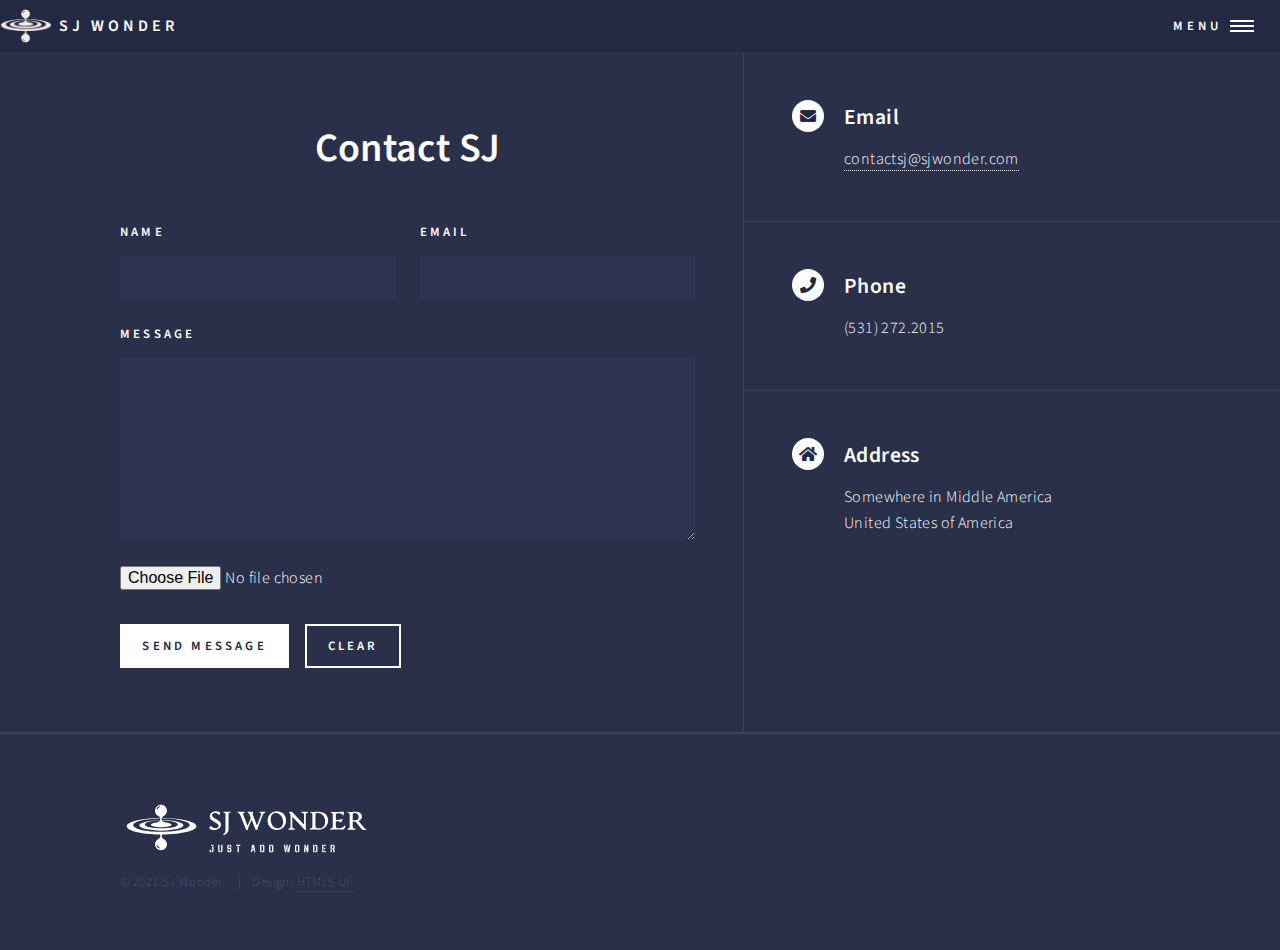
==== index.html @ 2e5fe661 "changing name of contact page to index.html" ====
<!DOCTYPE html>
<!--
	Forty by HTML5 UP
	html5up.net | @ajlkn
	Free for personal and commercial use under the CCA 3.0 license (html5up.net/license)
-->
<html>
  <head>
    <title>SJ Wonder Contact</title>
    <meta charset="utf-8" />
    <meta
      name="viewport"
      content="width=device-width, initial-scale=1, user-scalable=no"
    />
    <link rel="stylesheet" href="assets/css/main.css" />
    <noscript
      ><link rel="stylesheet" href="assets/css/noscript.css"
    /></noscript>
    <link rel="icon" type="img/png" href="/images/favicon/favicon-32x32.png" />
  </head>
  <body class="is-preload">
    <!-- Wrapper -->
    <div id="wrapper">
      <!-- Header -->
      <!-- Note: The "styleN" class below should match that of the banner element. -->
      <header id="header" class="alt style2">
        <img src="/images/logoMarkWhite.png" /> <span>&nbsp;SJ WONDER</span>
        <nav>
          <a href="#menu">Menu</a>
        </nav>
      </header>

      <!-- Menu -->
      <nav id="menu">
        <ul class="links">
          <li>
            <a href="https://jsspeedway.netlify.app" target="_blank"
              >.JS SPEEDWAY: A Coding Project by SJ Wonder</a
            >
          </li>
          <li><a href= "https://github.com/ShellyWonder/" target="_blank">SJ's GitHub</a></li>
        </ul>
      </nav>

     
 
      <div id="main">
   

         <!-- Contact -->
         <section id="contact">
          <div class="inner">
            
            <section>
              <h1 class="align-center">Contact SJ</h1>   
            <form method="post" data-netlify="true">
              <div class="fields">
                <div class="field half">
                  <label for="name">Name</label>
                  <input type="text" name="name" id="name" />
                </div>
                <div class="field half">
                  <label for="email">Email</label>
                  <input type="text" name="email" id="email" />
                </div>
                <div class="field">
                  <label for="message">Message</label>
                  <textarea name="message" id="message" rows="6"></textarea>
                  <div class="field">
                    <input type="file" id="myFile" placeholder="Upload File" rows="6"></input>
                </div>
                <div class="field">
                  <div data-netlify-recaptcha="true"></div>
                </div>
                </div>
              </div>
              <ul class="actions">
                <li>
                  <input type="submit" value="Send Message" class="primary" />
                </li>
                <li><input type="reset" value="Clear" /></li>
              </ul>
            </form>
          </section>
          <section class="split">
            <section>
              <div class="contact-method">
                <span class="icon solid alt fa-envelope"></span>
                <h3>Email</h3>
                <a href="mailto:contactsj@sjwonder.com">contactsj@sjwonder.com</a>
              </div>
            </section>
            <section>
              <div class="contact-method">
                <span class="icon solid alt fa-phone"></span>
                <h3>Phone</h3>
                <span>(531) 272.2015 </span>
              </div>
            </section>
            <section>
              <div class="contact-method">
                <span class="icon solid alt fa-home"></span>
                <h3>Address</h3>
                <span
                  >
                  Somewhere in Middle America<br />
                  United States of America</span
                >
              </div>
            </section>
          </section>
        </div>
      </section>

      <!-- Footer -->
      
      <footer id="footer">
        <div class="inner" >
        
          <img src="/images/White logo - no background.svg" alt="SJ Wonder logo" height="65
          ">
        
       
          <ul class="copyright">
            <li>&copy; 2021 SJ Wonder</li>
            <li>Design: <a href="https://html5up.net">HTML5 UP</a></li>
          </ul>
        </div>
      </footer>
    </div>

    <!-- Scripts -->
    <script src="assets/js/jquery.min.js"></script>
    <script src="assets/js/jquery.scrolly.min.js"></script>
    <script src="assets/js/jquery.scrollex.min.js"></script>
    <script src="assets/js/browser.min.js"></script>
    <script src="assets/js/breakpoints.min.js"></script>
    <script src="assets/js/util.js"></script>
    <script src="assets/js/main.js"></script>
  </body>
</html>
---- assets/css/main.css ----
@import url(fontawesome-all.min.css);
@import url("https://fonts.googleapis.com/css?family=Source+Sans+Pro:300,300italic,600,600italic");

/*
	Forty by HTML5 UP
	html5up.net | @ajlkn
	Free for personal and commercial use under the CCA 3.0 license (html5up.net/license)
*/

html,
body,
div,
span,
applet,
object,
iframe,
h1,
h2,
h3,
h4,
h5,
h6,
p,
blockquote,
pre,
a,
abbr,
acronym,
address,
big,
cite,
code,
del,
dfn,
em,
img,
ins,
kbd,
q,
s,
samp,
small,
strike,
strong,
sub,
sup,
tt,
var,
b,
u,
i,
center,
dl,
dt,
dd,
ol,
ul,
li,
fieldset,
form,
label,
legend,
table,
caption,
tbody,
tfoot,
thead,
tr,
th,
td,
article,
aside,
canvas,
details,
embed,
figure,
figcaption,
footer,
header,
hgroup,
menu,
nav,
output,
ruby,
section,
summary,
time,
mark,
audio,
video {
  margin: 0;
  padding: 0;
  border: 0;
  font-size: 100%;
  font: inherit;
  vertical-align: baseline;
}

article,
aside,
details,
figcaption,
figure,
footer,
header,
hgroup,
menu,
nav,
section {
  display: block;
}

body {
  line-height: 1;
}

ol,
ul {
  list-style: none;
}

blockquote,
q {
  quotes: none;
}

blockquote:before,
blockquote:after,
q:before,
q:after {
  content: "";
  content: none;
}

table {
  border-collapse: collapse;
  border-spacing: 0;
}

body {
  -webkit-text-size-adjust: none;
}

mark {
  background-color: transparent;
  color: inherit;
}

input::-moz-focus-inner {
  border: 0;
  padding: 0;
}

input,
select,
textarea {
  -moz-appearance: none;
  -webkit-appearance: none;
  -ms-appearance: none;
  appearance: none;
}

/* Basic */

@-ms-viewport {
  width: device-width;
}

body {
  -ms-overflow-style: scrollbar;
}

@media screen and (max-width: 480px) {
  html,
  body {
    min-width: 320px;
  }
}

html {
  box-sizing: border-box;
}

*,
*:before,
*:after {
  box-sizing: inherit;
}

body {
  background: #242943;
}

body.is-preload *,
body.is-preload *:before,
body.is-preload *:after {
  -moz-animation: none !important;
  -webkit-animation: none !important;
  -ms-animation: none !important;
  animation: none !important;
  -moz-transition: none !important;
  -webkit-transition: none !important;
  -ms-transition: none !important;
  transition: none !important;
}

/* Type */

body,
input,
select,
textarea {
  color: #ffffff;
  font-family: "Source Sans Pro", Helvetica, sans-serif;
  font-size: 17pt;
  font-weight: 300;
  letter-spacing: 0.025em;
  line-height: 1.65;
}

@media screen and (max-width: 1680px) {
  body,
  input,
  select,
  textarea {
    font-size: 14pt;
  }
}

@media screen and (max-width: 1280px) {
  body,
  input,
  select,
  textarea {
    font-size: 12pt;
  }
}

@media screen and (max-width: 360px) {
  body,
  input,
  select,
  textarea {
    font-size: 11pt;
  }
}

a {
  -moz-transition: color 0.2s ease-in-out, border-bottom-color 0.2s ease-in-out;
  -webkit-transition: color 0.2s ease-in-out,
    border-bottom-color 0.2s ease-in-out;
  -ms-transition: color 0.2s ease-in-out, border-bottom-color 0.2s ease-in-out;
  transition: color 0.2s ease-in-out, border-bottom-color 0.2s ease-in-out;
  border-bottom: dotted 1px;
  color: inherit;
  text-decoration: none;
}

a:hover {
  border-bottom-color: transparent;
  color: #9bf1ff !important;
}

a:active {
  color: #53e3fb !important;
}

strong,
b {
  color: #ffffff;
  font-weight: 600;
}

em,
i {
  font-style: italic;
}

p {
  margin: 0 0 2em 0;
}

h1,
h2,
h3,
h4,
h5,
h6 {
  color: #ffffff;
  font-weight: 600;
  line-height: 1.65;
  margin: 0 0 1em 0;
}

h1 a,
h2 a,
h3 a,
h4 a,
h5 a,
h6 a {
  color: inherit;
  border-bottom: 0;
}

h1 {
  font-size: 2.5em;
}

h2 {
  font-size: 1.75em;
}

h3 {
  font-size: 1.35em;
}

h4 {
  font-size: 1.1em;
}

h5 {
  font-size: 0.9em;
}

h6 {
  font-size: 0.7em;
}

@media screen and (max-width: 736px) {
  h1 {
    font-size: 2em;
  }

  h2 {
    font-size: 1.5em;
  }

  h3 {
    font-size: 1.25em;
  }
}

sub {
  font-size: 0.8em;
  position: relative;
  top: 0.5em;
}

sup {
  font-size: 0.8em;
  position: relative;
  top: -0.5em;
}

blockquote {
  border-left: solid 4px rgba(212, 212, 255, 0.1);
  font-style: italic;
  margin: 0 0 2em 0;
  padding: 0.5em 0 0.5em 2em;
}

code {
  background: rgba(212, 212, 255, 0.035);
  font-family: "Courier New", monospace;
  font-size: 0.9em;
  margin: 0 0.25em;
  padding: 0.25em 0.65em;
}

pre {
  -webkit-overflow-scrolling: touch;
  font-family: "Courier New", monospace;
  font-size: 0.9em;
  margin: 0 0 2em 0;
}

pre code {
  display: block;
  line-height: 1.75;
  padding: 1em 1.5em;
  overflow-x: auto;
}

hr {
  border: 0;
  border-bottom: solid 1px rgba(212, 212, 255, 0.1);
  margin: 2em 0;
}

hr.major {
  margin: 3em 0;
}

.align-left {
  text-align: left;
}

.align-center {
  text-align: center;
}

.align-right {
  text-align: right;
}

/* Row */

.row {
  display: flex;
  flex-wrap: wrap;
  box-sizing: border-box;
  align-items: stretch;
}

.row > * {
  box-sizing: border-box;
}

.row.gtr-uniform > * > :last-child {
  margin-bottom: 0;
}

.row.aln-left {
  justify-content: flex-start;
}

.row.aln-center {
  justify-content: center;
}

.row.aln-right {
  justify-content: flex-end;
}

.row.aln-top {
  align-items: flex-start;
}

.row.aln-middle {
  align-items: center;
}

.row.aln-bottom {
  align-items: flex-end;
}

.row > .imp {
  order: -1;
}

.row > .col-1 {
  width: 8.33333%;
}

.row > .off-1 {
  margin-left: 8.33333%;
}

.row > .col-2 {
  width: 16.66667%;
}

.row > .off-2 {
  margin-left: 16.66667%;
}

.row > .col-3 {
  width: 25%;
}

.row > .off-3 {
  margin-left: 25%;
}

.row > .col-4 {
  width: 33.33333%;
}

.row > .off-4 {
  margin-left: 33.33333%;
}

.row > .col-5 {
  width: 41.66667%;
}

.row > .off-5 {
  margin-left: 41.66667%;
}

.row > .col-6 {
  width: 50%;
}

.row > .off-6 {
  margin-left: 50%;
}

.row > .col-7 {
  width: 58.33333%;
}

.row > .off-7 {
  margin-left: 58.33333%;
}

.row > .col-8 {
  width: 66.66667%;
}

.row > .off-8 {
  margin-left: 66.66667%;
}

.row > .col-9 {
  width: 75%;
}

.row > .off-9 {
  margin-left: 75%;
}

.row > .col-10 {
  width: 83.33333%;
}

.row > .off-10 {
  margin-left: 83.33333%;
}

.row > .col-11 {
  width: 91.66667%;
}

.row > .off-11 {
  margin-left: 91.66667%;
}

.row > .col-12 {
  width: 100%;
}

.row > .off-12 {
  margin-left: 100%;
}

.row.gtr-0 {
  margin-top: 0;
  margin-left: 0em;
}

.row.gtr-0 > * {
  padding: 0 0 0 0em;
}

.row.gtr-0.gtr-uniform {
  margin-top: 0em;
}

.row.gtr-0.gtr-uniform > * {
  padding-top: 0em;
}

.row.gtr-25 {
  margin-top: 0;
  margin-left: -0.5em;
}

.row.gtr-25 > * {
  padding: 0 0 0 0.5em;
}

.row.gtr-25.gtr-uniform {
  margin-top: -0.5em;
}

.row.gtr-25.gtr-uniform > * {
  padding-top: 0.5em;
}

.row.gtr-50 {
  margin-top: 0;
  margin-left: -1em;
}

.row.gtr-50 > * {
  padding: 0 0 0 1em;
}

.row.gtr-50.gtr-uniform {
  margin-top: -1em;
}

.row.gtr-50.gtr-uniform > * {
  padding-top: 1em;
}

.row {
  margin-top: 0;
  margin-left: -2em;
}

.row > * {
  padding: 0 0 0 2em;
}

.row.gtr-uniform {
  margin-top: -2em;
}

.row.gtr-uniform > * {
  padding-top: 2em;
}

.row.gtr-150 {
  margin-top: 0;
  margin-left: -3em;
}

.row.gtr-150 > * {
  padding: 0 0 0 3em;
}

.row.gtr-150.gtr-uniform {
  margin-top: -3em;
}

.row.gtr-150.gtr-uniform > * {
  padding-top: 3em;
}

.row.gtr-200 {
  margin-top: 0;
  margin-left: -4em;
}

.row.gtr-200 > * {
  padding: 0 0 0 4em;
}

.row.gtr-200.gtr-uniform {
  margin-top: -4em;
}

.row.gtr-200.gtr-uniform > * {
  padding-top: 4em;
}

@media screen and (max-width: 1680px) {
  .row {
    display: flex;
    flex-wrap: wrap;
    box-sizing: border-box;
    align-items: stretch;
  }

  .row > * {
    box-sizing: border-box;
  }

  .row.gtr-uniform > * > :last-child {
    margin-bottom: 0;
  }

  .row.aln-left {
    justify-content: flex-start;
  }

  .row.aln-center {
    justify-content: center;
  }

  .row.aln-right {
    justify-content: flex-end;
  }

  .row.aln-top {
    align-items: flex-start;
  }

  .row.aln-middle {
    align-items: center;
  }

  .row.aln-bottom {
    align-items: flex-end;
  }

  .row > .imp-xlarge {
    order: -1;
  }

  .row > .col-1-xlarge {
    width: 8.33333%;
  }

  .row > .off-1-xlarge {
    margin-left: 8.33333%;
  }

  .row > .col-2-xlarge {
    width: 16.66667%;
  }

  .row > .off-2-xlarge {
    margin-left: 16.66667%;
  }

  .row > .col-3-xlarge {
    width: 25%;
  }

  .row > .off-3-xlarge {
    margin-left: 25%;
  }

  .row > .col-4-xlarge {
    width: 33.33333%;
  }

  .row > .off-4-xlarge {
    margin-left: 33.33333%;
  }

  .row > .col-5-xlarge {
    width: 41.66667%;
  }

  .row > .off-5-xlarge {
    margin-left: 41.66667%;
  }

  .row > .col-6-xlarge {
    width: 50%;
  }

  .row > .off-6-xlarge {
    margin-left: 50%;
  }

  .row > .col-7-xlarge {
    width: 58.33333%;
  }

  .row > .off-7-xlarge {
    margin-left: 58.33333%;
  }

  .row > .col-8-xlarge {
    width: 66.66667%;
  }

  .row > .off-8-xlarge {
    margin-left: 66.66667%;
  }

  .row > .col-9-xlarge {
    width: 75%;
  }

  .row > .off-9-xlarge {
    margin-left: 75%;
  }

  .row > .col-10-xlarge {
    width: 83.33333%;
  }

  .row > .off-10-xlarge {
    margin-left: 83.33333%;
  }

  .row > .col-11-xlarge {
    width: 91.66667%;
  }

  .row > .off-11-xlarge {
    margin-left: 91.66667%;
  }

  .row > .col-12-xlarge {
    width: 100%;
  }

  .row > .off-12-xlarge {
    margin-left: 100%;
  }

  .row.gtr-0 {
    margin-top: 0;
    margin-left: 0em;
  }

  .row.gtr-0 > * {
    padding: 0 0 0 0em;
  }

  .row.gtr-0.gtr-uniform {
    margin-top: 0em;
  }

  .row.gtr-0.gtr-uniform > * {
    padding-top: 0em;
  }

  .row.gtr-25 {
    margin-top: 0;
    margin-left: -0.5em;
  }

  .row.gtr-25 > * {
    padding: 0 0 0 0.5em;
  }

  .row.gtr-25.gtr-uniform {
    margin-top: -0.5em;
  }

  .row.gtr-25.gtr-uniform > * {
    padding-top: 0.5em;
  }

  .row.gtr-50 {
    margin-top: 0;
    margin-left: -1em;
  }

  .row.gtr-50 > * {
    padding: 0 0 0 1em;
  }

  .row.gtr-50.gtr-uniform {
    margin-top: -1em;
  }

  .row.gtr-50.gtr-uniform > * {
    padding-top: 1em;
  }

  .row {
    margin-top: 0;
    margin-left: -2em;
  }

  .row > * {
    padding: 0 0 0 2em;
  }

  .row.gtr-uniform {
    margin-top: -2em;
  }

  .row.gtr-uniform > * {
    padding-top: 2em;
  }

  .row.gtr-150 {
    margin-top: 0;
    margin-left: -3em;
  }

  .row.gtr-150 > * {
    padding: 0 0 0 3em;
  }

  .row.gtr-150.gtr-uniform {
    margin-top: -3em;
  }

  .row.gtr-150.gtr-uniform > * {
    padding-top: 3em;
  }

  .row.gtr-200 {
    margin-top: 0;
    margin-left: -4em;
  }

  .row.gtr-200 > * {
    padding: 0 0 0 4em;
  }

  .row.gtr-200.gtr-uniform {
    margin-top: -4em;
  }

  .row.gtr-200.gtr-uniform > * {
    padding-top: 4em;
  }
}

@media screen and (max-width: 1280px) {
  .row {
    display: flex;
    flex-wrap: wrap;
    box-sizing: border-box;
    align-items: stretch;
  }

  .row > * {
    box-sizing: border-box;
  }

  .row.gtr-uniform > * > :last-child {
    margin-bottom: 0;
  }

  .row.aln-left {
    justify-content: flex-start;
  }

  .row.aln-center {
    justify-content: center;
  }

  .row.aln-right {
    justify-content: flex-end;
  }

  .row.aln-top {
    align-items: flex-start;
  }

  .row.aln-middle {
    align-items: center;
  }

  .row.aln-bottom {
    align-items: flex-end;
  }

  .row > .imp-large {
    order: -1;
  }

  .row > .col-1-large {
    width: 8.33333%;
  }

  .row > .off-1-large {
    margin-left: 8.33333%;
  }

  .row > .col-2-large {
    width: 16.66667%;
  }

  .row > .off-2-large {
    margin-left: 16.66667%;
  }

  .row > .col-3-large {
    width: 25%;
  }

  .row > .off-3-large {
    margin-left: 25%;
  }

  .row > .col-4-large {
    width: 33.33333%;
  }

  .row > .off-4-large {
    margin-left: 33.33333%;
  }

  .row > .col-5-large {
    width: 41.66667%;
  }

  .row > .off-5-large {
    margin-left: 41.66667%;
  }

  .row > .col-6-large {
    width: 50%;
  }

  .row > .off-6-large {
    margin-left: 50%;
  }

  .row > .col-7-large {
    width: 58.33333%;
  }

  .row > .off-7-large {
    margin-left: 58.33333%;
  }

  .row > .col-8-large {
    width: 66.66667%;
  }

  .row > .off-8-large {
    margin-left: 66.66667%;
  }

  .row > .col-9-large {
    width: 75%;
  }

  .row > .off-9-large {
    margin-left: 75%;
  }

  .row > .col-10-large {
    width: 83.33333%;
  }

  .row > .off-10-large {
    margin-left: 83.33333%;
  }

  .row > .col-11-large {
    width: 91.66667%;
  }

  .row > .off-11-large {
    margin-left: 91.66667%;
  }

  .row > .col-12-large {
    width: 100%;
  }

  .row > .off-12-large {
    margin-left: 100%;
  }

  .row.gtr-0 {
    margin-top: 0;
    margin-left: 0em;
  }

  .row.gtr-0 > * {
    padding: 0 0 0 0em;
  }

  .row.gtr-0.gtr-uniform {
    margin-top: 0em;
  }

  .row.gtr-0.gtr-uniform > * {
    padding-top: 0em;
  }

  .row.gtr-25 {
    margin-top: 0;
    margin-left: -0.375em;
  }

  .row.gtr-25 > * {
    padding: 0 0 0 0.375em;
  }

  .row.gtr-25.gtr-uniform {
    margin-top: -0.375em;
  }

  .row.gtr-25.gtr-uniform > * {
    padding-top: 0.375em;
  }

  .row.gtr-50 {
    margin-top: 0;
    margin-left: -0.75em;
  }

  .row.gtr-50 > * {
    padding: 0 0 0 0.75em;
  }

  .row.gtr-50.gtr-uniform {
    margin-top: -0.75em;
  }

  .row.gtr-50.gtr-uniform > * {
    padding-top: 0.75em;
  }

  .row {
    margin-top: 0;
    margin-left: -1.5em;
  }

  .row > * {
    padding: 0 0 0 1.5em;
  }

  .row.gtr-uniform {
    margin-top: -1.5em;
  }

  .row.gtr-uniform > * {
    padding-top: 1.5em;
  }

  .row.gtr-150 {
    margin-top: 0;
    margin-left: -2.25em;
  }

  .row.gtr-150 > * {
    padding: 0 0 0 2.25em;
  }

  .row.gtr-150.gtr-uniform {
    margin-top: -2.25em;
  }

  .row.gtr-150.gtr-uniform > * {
    padding-top: 2.25em;
  }

  .row.gtr-200 {
    margin-top: 0;
    margin-left: -3em;
  }

  .row.gtr-200 > * {
    padding: 0 0 0 3em;
  }

  .row.gtr-200.gtr-uniform {
    margin-top: -3em;
  }

  .row.gtr-200.gtr-uniform > * {
    padding-top: 3em;
  }
}

@media screen and (max-width: 980px) {
  .row {
    display: flex;
    flex-wrap: wrap;
    box-sizing: border-box;
    align-items: stretch;
  }

  .row > * {
    box-sizing: border-box;
  }

  .row.gtr-uniform > * > :last-child {
    margin-bottom: 0;
  }

  .row.aln-left {
    justify-content: flex-start;
  }

  .row.aln-center {
    justify-content: center;
  }

  .row.aln-right {
    justify-content: flex-end;
  }

  .row.aln-top {
    align-items: flex-start;
  }

  .row.aln-middle {
    align-items: center;
  }

  .row.aln-bottom {
    align-items: flex-end;
  }

  .row > .imp-medium {
    order: -1;
  }

  .row > .col-1-medium {
    width: 8.33333%;
  }

  .row > .off-1-medium {
    margin-left: 8.33333%;
  }

  .row > .col-2-medium {
    width: 16.66667%;
  }

  .row > .off-2-medium {
    margin-left: 16.66667%;
  }

  .row > .col-3-medium {
    width: 25%;
  }

  .row > .off-3-medium {
    margin-left: 25%;
  }

  .row > .col-4-medium {
    width: 33.33333%;
  }

  .row > .off-4-medium {
    margin-left: 33.33333%;
  }

  .row > .col-5-medium {
    width: 41.66667%;
  }

  .row > .off-5-medium {
    margin-left: 41.66667%;
  }

  .row > .col-6-medium {
    width: 50%;
  }

  .row > .off-6-medium {
    margin-left: 50%;
  }

  .row > .col-7-medium {
    width: 58.33333%;
  }

  .row > .off-7-medium {
    margin-left: 58.33333%;
  }

  .row > .col-8-medium {
    width: 66.66667%;
  }

  .row > .off-8-medium {
    margin-left: 66.66667%;
  }

  .row > .col-9-medium {
    width: 75%;
  }

  .row > .off-9-medium {
    margin-left: 75%;
  }

  .row > .col-10-medium {
    width: 83.33333%;
  }

  .row > .off-10-medium {
    margin-left: 83.33333%;
  }

  .row > .col-11-medium {
    width: 91.66667%;
  }

  .row > .off-11-medium {
    margin-left: 91.66667%;
  }

  .row > .col-12-medium {
    width: 100%;
  }

  .row > .off-12-medium {
    margin-left: 100%;
  }

  .row.gtr-0 {
    margin-top: 0;
    margin-left: 0em;
  }

  .row.gtr-0 > * {
    padding: 0 0 0 0em;
  }

  .row.gtr-0.gtr-uniform {
    margin-top: 0em;
  }

  .row.gtr-0.gtr-uniform > * {
    padding-top: 0em;
  }

  .row.gtr-25 {
    margin-top: 0;
    margin-left: -0.375em;
  }

  .row.gtr-25 > * {
    padding: 0 0 0 0.375em;
  }

  .row.gtr-25.gtr-uniform {
    margin-top: -0.375em;
  }

  .row.gtr-25.gtr-uniform > * {
    padding-top: 0.375em;
  }

  .row.gtr-50 {
    margin-top: 0;
    margin-left: -0.75em;
  }

  .row.gtr-50 > * {
    padding: 0 0 0 0.75em;
  }

  .row.gtr-50.gtr-uniform {
    margin-top: -0.75em;
  }

  .row.gtr-50.gtr-uniform > * {
    padding-top: 0.75em;
  }

  .row {
    margin-top: 0;
    margin-left: -1.5em;
  }

  .row > * {
    padding: 0 0 0 1.5em;
  }

  .row.gtr-uniform {
    margin-top: -1.5em;
  }

  .row.gtr-uniform > * {
    padding-top: 1.5em;
  }

  .row.gtr-150 {
    margin-top: 0;
    margin-left: -2.25em;
  }

  .row.gtr-150 > * {
    padding: 0 0 0 2.25em;
  }

  .row.gtr-150.gtr-uniform {
    margin-top: -2.25em;
  }

  .row.gtr-150.gtr-uniform > * {
    padding-top: 2.25em;
  }

  .row.gtr-200 {
    margin-top: 0;
    margin-left: -3em;
  }

  .row.gtr-200 > * {
    padding: 0 0 0 3em;
  }

  .row.gtr-200.gtr-uniform {
    margin-top: -3em;
  }

  .row.gtr-200.gtr-uniform > * {
    padding-top: 3em;
  }
}

@media screen and (max-width: 736px) {
  .row {
    display: flex;
    flex-wrap: wrap;
    box-sizing: border-box;
    align-items: stretch;
  }

  .row > * {
    box-sizing: border-box;
  }

  .row.gtr-uniform > * > :last-child {
    margin-bottom: 0;
  }

  .row.aln-left {
    justify-content: flex-start;
  }

  .row.aln-center {
    justify-content: center;
  }

  .row.aln-right {
    justify-content: flex-end;
  }

  .row.aln-top {
    align-items: flex-start;
  }

  .row.aln-middle {
    align-items: center;
  }

  .row.aln-bottom {
    align-items: flex-end;
  }

  .row > .imp-small {
    order: -1;
  }

  .row > .col-1-small {
    width: 8.33333%;
  }

  .row > .off-1-small {
    margin-left: 8.33333%;
  }

  .row > .col-2-small {
    width: 16.66667%;
  }

  .row > .off-2-small {
    margin-left: 16.66667%;
  }

  .row > .col-3-small {
    width: 25%;
  }

  .row > .off-3-small {
    margin-left: 25%;
  }

  .row > .col-4-small {
    width: 33.33333%;
  }

  .row > .off-4-small {
    margin-left: 33.33333%;
  }

  .row > .col-5-small {
    width: 41.66667%;
  }

  .row > .off-5-small {
    margin-left: 41.66667%;
  }

  .row > .col-6-small {
    width: 50%;
  }

  .row > .off-6-small {
    margin-left: 50%;
  }

  .row > .col-7-small {
    width: 58.33333%;
  }

  .row > .off-7-small {
    margin-left: 58.33333%;
  }

  .row > .col-8-small {
    width: 66.66667%;
  }

  .row > .off-8-small {
    margin-left: 66.66667%;
  }

  .row > .col-9-small {
    width: 75%;
  }

  .row > .off-9-small {
    margin-left: 75%;
  }

  .row > .col-10-small {
    width: 83.33333%;
  }

  .row > .off-10-small {
    margin-left: 83.33333%;
  }

  .row > .col-11-small {
    width: 91.66667%;
  }

  .row > .off-11-small {
    margin-left: 91.66667%;
  }

  .row > .col-12-small {
    width: 100%;
  }

  .row > .off-12-small {
    margin-left: 100%;
  }

  .row.gtr-0 {
    margin-top: 0;
    margin-left: 0em;
  }

  .row.gtr-0 > * {
    padding: 0 0 0 0em;
  }

  .row.gtr-0.gtr-uniform {
    margin-top: 0em;
  }

  .row.gtr-0.gtr-uniform > * {
    padding-top: 0em;
  }

  .row.gtr-25 {
    margin-top: 0;
    margin-left: -0.3125em;
  }

  .row.gtr-25 > * {
    padding: 0 0 0 0.3125em;
  }

  .row.gtr-25.gtr-uniform {
    margin-top: -0.3125em;
  }

  .row.gtr-25.gtr-uniform > * {
    padding-top: 0.3125em;
  }

  .row.gtr-50 {
    margin-top: 0;
    margin-left: -0.625em;
  }

  .row.gtr-50 > * {
    padding: 0 0 0 0.625em;
  }

  .row.gtr-50.gtr-uniform {
    margin-top: -0.625em;
  }

  .row.gtr-50.gtr-uniform > * {
    padding-top: 0.625em;
  }

  .row {
    margin-top: 0;
    margin-left: -1.25em;
  }

  .row > * {
    padding: 0 0 0 1.25em;
  }

  .row.gtr-uniform {
    margin-top: -1.25em;
  }

  .row.gtr-uniform > * {
    padding-top: 1.25em;
  }

  .row.gtr-150 {
    margin-top: 0;
    margin-left: -1.875em;
  }

  .row.gtr-150 > * {
    padding: 0 0 0 1.875em;
  }

  .row.gtr-150.gtr-uniform {
    margin-top: -1.875em;
  }

  .row.gtr-150.gtr-uniform > * {
    padding-top: 1.875em;
  }

  .row.gtr-200 {
    margin-top: 0;
    margin-left: -2.5em;
  }

  .row.gtr-200 > * {
    padding: 0 0 0 2.5em;
  }

  .row.gtr-200.gtr-uniform {
    margin-top: -2.5em;
  }

  .row.gtr-200.gtr-uniform > * {
    padding-top: 2.5em;
  }
}

@media screen and (max-width: 480px) {
  .row {
    display: flex;
    flex-wrap: wrap;
    box-sizing: border-box;
    align-items: stretch;
  }

  .row > * {
    box-sizing: border-box;
  }

  .row.gtr-uniform > * > :last-child {
    margin-bottom: 0;
  }

  .row.aln-left {
    justify-content: flex-start;
  }

  .row.aln-center {
    justify-content: center;
  }

  .row.aln-right {
    justify-content: flex-end;
  }

  .row.aln-top {
    align-items: flex-start;
  }

  .row.aln-middle {
    align-items: center;
  }

  .row.aln-bottom {
    align-items: flex-end;
  }

  .row > .imp-xsmall {
    order: -1;
  }

  .row > .col-1-xsmall {
    width: 8.33333%;
  }

  .row > .off-1-xsmall {
    margin-left: 8.33333%;
  }

  .row > .col-2-xsmall {
    width: 16.66667%;
  }

  .row > .off-2-xsmall {
    margin-left: 16.66667%;
  }

  .row > .col-3-xsmall {
    width: 25%;
  }

  .row > .off-3-xsmall {
    margin-left: 25%;
  }

  .row > .col-4-xsmall {
    width: 33.33333%;
  }

  .row > .off-4-xsmall {
    margin-left: 33.33333%;
  }

  .row > .col-5-xsmall {
    width: 41.66667%;
  }

  .row > .off-5-xsmall {
    margin-left: 41.66667%;
  }

  .row > .col-6-xsmall {
    width: 50%;
  }

  .row > .off-6-xsmall {
    margin-left: 50%;
  }

  .row > .col-7-xsmall {
    width: 58.33333%;
  }

  .row > .off-7-xsmall {
    margin-left: 58.33333%;
  }

  .row > .col-8-xsmall {
    width: 66.66667%;
  }

  .row > .off-8-xsmall {
    margin-left: 66.66667%;
  }

  .row > .col-9-xsmall {
    width: 75%;
  }

  .row > .off-9-xsmall {
    margin-left: 75%;
  }

  .row > .col-10-xsmall {
    width: 83.33333%;
  }

  .row > .off-10-xsmall {
    margin-left: 83.33333%;
  }

  .row > .col-11-xsmall {
    width: 91.66667%;
  }

  .row > .off-11-xsmall {
    margin-left: 91.66667%;
  }

  .row > .col-12-xsmall {
    width: 100%;
  }

  .row > .off-12-xsmall {
    margin-left: 100%;
  }

  .row.gtr-0 {
    margin-top: 0;
    margin-left: 0em;
  }

  .row.gtr-0 > * {
    padding: 0 0 0 0em;
  }

  .row.gtr-0.gtr-uniform {
    margin-top: 0em;
  }

  .row.gtr-0.gtr-uniform > * {
    padding-top: 0em;
  }

  .row.gtr-25 {
    margin-top: 0;
    margin-left: -0.3125em;
  }

  .row.gtr-25 > * {
    padding: 0 0 0 0.3125em;
  }

  .row.gtr-25.gtr-uniform {
    margin-top: -0.3125em;
  }

  .row.gtr-25.gtr-uniform > * {
    padding-top: 0.3125em;
  }

  .row.gtr-50 {
    margin-top: 0;
    margin-left: -0.625em;
  }

  .row.gtr-50 > * {
    padding: 0 0 0 0.625em;
  }

  .row.gtr-50.gtr-uniform {
    margin-top: -0.625em;
  }

  .row.gtr-50.gtr-uniform > * {
    padding-top: 0.625em;
  }

  .row {
    margin-top: 0;
    margin-left: -1.25em;
  }

  .row > * {
    padding: 0 0 0 1.25em;
  }

  .row.gtr-uniform {
    margin-top: -1.25em;
  }

  .row.gtr-uniform > * {
    padding-top: 1.25em;
  }

  .row.gtr-150 {
    margin-top: 0;
    margin-left: -1.875em;
  }

  .row.gtr-150 > * {
    padding: 0 0 0 1.875em;
  }

  .row.gtr-150.gtr-uniform {
    margin-top: -1.875em;
  }

  .row.gtr-150.gtr-uniform > * {
    padding-top: 1.875em;
  }

  .row.gtr-200 {
    margin-top: 0;
    margin-left: -2.5em;
  }

  .row.gtr-200 > * {
    padding: 0 0 0 2.5em;
  }

  .row.gtr-200.gtr-uniform {
    margin-top: -2.5em;
  }

  .row.gtr-200.gtr-uniform > * {
    padding-top: 2.5em;
  }
}

/* Section/Article */

section.special,
article.special {
  text-align: center;
}

header.major {
  width: -moz-max-content;
  width: -webkit-max-content;
  width: -ms-max-content;
  width: max-content;
  margin-bottom: 2em;
}

header.major > :first-child {
  margin-bottom: 0;
  width: calc(100% + 0.5em);
}

header.major > :first-child:after {
  content: "";
  background-color: #ffffff;
  display: block;
  height: 2px;
  margin: 0.325em 0 0.5em 0;
  width: 100%;
}

header.major > p {
  font-size: 0.7em;
  font-weight: 600;
  letter-spacing: 0.25em;
  margin-bottom: 0;
  text-transform: uppercase;
}

body.is-ie header.major > :first-child:after {
  max-width: 9em;
}

body.is-ie header.major > h1:after {
  max-width: 100% !important;
}

@media screen and (max-width: 736px) {
  header.major > p br {
    display: none;
  }
}

/* Form */

form {
  margin: 0 0 2em 0;
}

form > :last-child {
  margin-bottom: 0;
}

form > .fields {
  display: -moz-flex;
  display: -webkit-flex;
  display: -ms-flex;
  display: flex;
  -moz-flex-wrap: wrap;
  -webkit-flex-wrap: wrap;
  -ms-flex-wrap: wrap;
  flex-wrap: wrap;
  width: calc(100% + 3em);
  margin: -1.5em 0 2em -1.5em;
}

form > .fields > .field {
  -moz-flex-grow: 0;
  -webkit-flex-grow: 0;
  -ms-flex-grow: 0;
  flex-grow: 0;
  -moz-flex-shrink: 0;
  -webkit-flex-shrink: 0;
  -ms-flex-shrink: 0;
  flex-shrink: 0;
  padding: 1.5em 0 0 1.5em;
  width: calc(100% - 1.5em);
}

form > .fields > .field.half {
  width: calc(50% - 0.75em);
}

form > .fields > .field.third {
  width: calc(100% / 3 - 0.5em);
}

form > .fields > .field.quarter {
  width: calc(25% - 0.375em);
}

@media screen and (max-width: 480px) {
  form > .fields {
    width: calc(100% + 3em);
    margin: -1.5em 0 2em -1.5em;
  }

  form > .fields > .field {
    padding: 1.5em 0 0 1.5em;
    width: calc(100% - 1.5em);
  }

  form > .fields > .field.half {
    width: calc(100% - 1.5em);
  }

  form > .fields > .field.third {
    width: calc(100% - 1.5em);
  }

  form > .fields > .field.quarter {
    width: calc(100% - 1.5em);
  }
}

label {
  color: #ffffff;
  display: block;
  font-size: 0.8em;
  font-weight: 600;
  letter-spacing: 0.25em;
  margin: 0 0 1em 0;
  text-transform: uppercase;
}

input[type="text"],
input[type="password"],
input[type="email"],
input[type="tel"],
input[type="search"],
input[type="url"],
select,
textarea {
  -moz-appearance: none;
  -webkit-appearance: none;
  -ms-appearance: none;
  appearance: none;
  background: rgba(212, 212, 255, 0.035);
  border: none;
  border-radius: 0;
  color: inherit;
  display: block;
  outline: 0;
  padding: 0 1em;
  text-decoration: none;
  width: 100%;
}

input[type="text"]:invalid,
input[type="password"]:invalid,
input[type="email"]:invalid,
input[type="tel"]:invalid,
input[type="search"]:invalid,
input[type="url"]:invalid,
select:invalid,
textarea:invalid {
  box-shadow: none;
}

input[type="text"]:focus,
input[type="password"]:focus,
input[type="email"]:focus,
input[type="tel"]:focus,
input[type="search"]:focus,
input[type="url"]:focus,
select:focus,
textarea:focus {
  border-color: #9bf1ff;
  box-shadow: 0 0 0 2px #9bf1ff;
}

select {
  background-image: url("data:image/svg+xml;charset=utf8,%3Csvg xmlns='http://www.w3.org/2000/svg' width='40' height='40' preserveAspectRatio='none' viewBox='0 0 40 40'%3E%3Cpath d='M9.4,12.3l10.4,10.4l10.4-10.4c0.2-0.2,0.5-0.4,0.9-0.4c0.3,0,0.6,0.1,0.9,0.4l3.3,3.3c0.2,0.2,0.4,0.5,0.4,0.9 c0,0.4-0.1,0.6-0.4,0.9L20.7,31.9c-0.2,0.2-0.5,0.4-0.9,0.4c-0.3,0-0.6-0.1-0.9-0.4L4.3,17.3c-0.2-0.2-0.4-0.5-0.4-0.9 c0-0.4,0.1-0.6,0.4-0.9l3.3-3.3c0.2-0.2,0.5-0.4,0.9-0.4S9.1,12.1,9.4,12.3z' fill='rgba(212, 212, 255, 0.1)' /%3E%3C/svg%3E");
  background-size: 1.25rem;
  background-repeat: no-repeat;
  background-position: calc(100% - 1rem) center;
  height: 2.75em;
  padding-right: 2.75em;
  text-overflow: ellipsis;
}

select option {
  color: #ffffff;
  background: #242943;
}

select:focus::-ms-value {
  background-color: transparent;
}

select::-ms-expand {
  display: none;
}

input[type="text"],
input[type="password"],
input[type="email"],
input[type="tel"],
input[type="search"],
input[type="url"],
select {
  height: 2.75em;
}

textarea {
  padding: 0.75em 1em;
}

input[type="checkbox"],
input[type="radio"] {
  -moz-appearance: none;
  -webkit-appearance: none;
  -ms-appearance: none;
  appearance: none;
  display: block;
  float: left;
  margin-right: -2em;
  opacity: 0;
  width: 1em;
  z-index: -1;
}

input[type="checkbox"] + label,
input[type="radio"] + label {
  text-decoration: none;
  color: #ffffff;
  cursor: pointer;
  display: inline-block;
  font-weight: 300;
  padding-left: 2.65em;
  padding-right: 0.75em;
  position: relative;
}

input[type="checkbox"] + label:before,
input[type="radio"] + label:before {
  -moz-osx-font-smoothing: grayscale;
  -webkit-font-smoothing: antialiased;
  display: inline-block;
  font-style: normal;
  font-variant: normal;
  text-rendering: auto;
  line-height: 1;
  text-transform: none !important;
  font-family: "Font Awesome 5 Free";
  font-weight: 900;
}

input[type="checkbox"] + label:before,
input[type="radio"] + label:before {
  background: rgba(212, 212, 255, 0.035);
  content: "";
  display: inline-block;
  font-size: 0.8em;
  height: 2.0625em;
  left: 0;
  letter-spacing: 0;
  line-height: 2.0625em;
  position: absolute;
  text-align: center;
  top: 0;
  width: 2.0625em;
}

input[type="checkbox"]:checked + label:before,
input[type="radio"]:checked + label:before {
  background: #ffffff;
  border-color: #9bf1ff;
  content: "\f00c";
  color: #242943;
}

input[type="checkbox"]:focus + label:before,
input[type="radio"]:focus + label:before {
  box-shadow: 0 0 0 2px #9bf1ff;
}

input[type="radio"] + label:before {
  border-radius: 100%;
}

::-webkit-input-placeholder {
  color: rgba(244, 244, 255, 0.2) !important;
  opacity: 1;
}

:-moz-placeholder {
  color: rgba(244, 244, 255, 0.2) !important;
  opacity: 1;
}

::-moz-placeholder {
  color: rgba(244, 244, 255, 0.2) !important;
  opacity: 1;
}

:-ms-input-placeholder {
  color: rgba(244, 244, 255, 0.2) !important;
  opacity: 1;
}

/* Box */

.box {
  border: solid 1px rgba(212, 212, 255, 0.1);
  margin-bottom: 2em;
  padding: 1.5em;
}

.box > :last-child,
.box > :last-child > :last-child,
.box > :last-child > :last-child > :last-child {
  margin-bottom: 0;
}

.box.alt {
  border: 0;
  border-radius: 0;
  padding: 0;
}

/* Icon */

.icon {
  text-decoration: none;
  border-bottom: none;
  position: relative;
}

.icon:before {
  -moz-osx-font-smoothing: grayscale;
  -webkit-font-smoothing: antialiased;
  display: inline-block;
  font-style: normal;
  font-variant: normal;
  text-rendering: auto;
  line-height: 1;
  text-transform: none !important;
  font-family: "Font Awesome 5 Free";
  font-weight: 400;
}

.icon > .label {
  display: none;
}

.icon:before {
  line-height: inherit;
}

.icon.solid:before {
  font-weight: 900;
}

.icon.brands:before {
  font-family: "Font Awesome 5 Brands";
}

.icon.alt:before {
  background-color: #ffffff;
  border-radius: 100%;
  color: #242943;
  display: inline-block;
  height: 2em;
  line-height: 2em;
  text-align: center;
  width: 2em;
}

a.icon.alt:before {
  -moz-transition: background-color 0.2s ease-in-out;
  -webkit-transition: background-color 0.2s ease-in-out;
  -ms-transition: background-color 0.2s ease-in-out;
  transition: background-color 0.2s ease-in-out;
}

a.icon.alt:hover:before {
  background-color: #6fc3df;
}

a.icon.alt:active:before {
  background-color: #37a6cb;
}

/* Image */

.image {
  border: 0;
  display: inline-block;
  position: relative;
}

.image img {
  display: block;
}

.image.left,
.image.right {
  max-width: 30%;
}

.image.left img,
.image.right img {
  width: 100%;
}

.image.left {
  float: left;
  margin: 0 1.5em 1.25em 0;
  top: 0.25em;
}

.image.right {
  float: right;
  margin: 0 0 1.25em 1.5em;
  top: 0.25em;
}

.image.fit {
  display: block;
  margin: 0 0 2em 0;
  width: 100%;
}

.image.fit img {
  width: 100%;
}

.image.main {
  display: block;
  margin: 2.5em 0;
  width: 100%;
}

.image.main img {
  width: 100%;
}

@media screen and (max-width: 736px) {
  .image.main {
    margin: 1.5em 0;
  }
}

/* List */

ol {
  list-style: decimal;
  margin: 0 0 2em 0;
  padding-left: 1.25em;
}

ol li {
  padding-left: 0.25em;
}

ul {
  list-style: disc;
  margin: 0 0 2em 0;
  padding-left: 1em;
}

ul li {
  padding-left: 0.5em;
}

ul.alt {
  list-style: none;
  padding-left: 0;
}

ul.alt li {
  border-top: solid 1px rgba(212, 212, 255, 0.1);
  padding: 0.5em 0;
}

ul.alt li:first-child {
  border-top: 0;
  padding-top: 0;
}

dl {
  margin: 0 0 2em 0;
}

dl dt {
  display: block;
  font-weight: 600;
  margin: 0 0 1em 0;
}

dl dd {
  margin-left: 2em;
}

/* Actions */

ul.actions {
  display: -moz-flex;
  display: -webkit-flex;
  display: -ms-flex;
  display: flex;
  cursor: default;
  list-style: none;
  margin-left: -1em;
  padding-left: 0;
}

ul.actions li {
  padding: 0 0 0 1em;
  vertical-align: middle;
}

ul.actions.special {
  -moz-justify-content: center;
  -webkit-justify-content: center;
  -ms-justify-content: center;
  justify-content: center;
  width: 100%;
  margin-left: 0;
}

ul.actions.special li:first-child {
  padding-left: 0;
}

ul.actions.stacked {
  -moz-flex-direction: column;
  -webkit-flex-direction: column;
  -ms-flex-direction: column;
  flex-direction: column;
  margin-left: 0;
}

ul.actions.stacked li {
  padding: 1.3em 0 0 0;
}

ul.actions.stacked li:first-child {
  padding-top: 0;
}

ul.actions.fit {
  width: calc(100% + 1em);
}

ul.actions.fit li {
  -moz-flex-grow: 1;
  -webkit-flex-grow: 1;
  -ms-flex-grow: 1;
  flex-grow: 1;
  -moz-flex-shrink: 1;
  -webkit-flex-shrink: 1;
  -ms-flex-shrink: 1;
  flex-shrink: 1;
  width: 100%;
}

ul.actions.fit li > * {
  width: 100%;
}

ul.actions.fit.stacked {
  width: 100%;
}

/* Icons */

ul.icons {
  cursor: default;
  list-style: none;
  padding-left: 0;
}

ul.icons li {
  display: inline-block;
  padding: 0 1em 0 0;
}

ul.icons li:last-child {
  padding-right: 0;
}

@media screen and (max-width: 736px) {
  ul.icons li {
    padding: 0 0.75em 0 0;
  }
}

/* Pagination */

ul.pagination {
  cursor: default;
  list-style: none;
  padding-left: 0;
}

ul.pagination li {
  display: inline-block;
  padding-left: 0;
  vertical-align: middle;
}

ul.pagination li > .page {
  -moz-transition: background-color 0.2s ease-in-out, color 0.2s ease-in-out;
  -webkit-transition: background-color 0.2s ease-in-out, color 0.2s ease-in-out;
  -ms-transition: background-color 0.2s ease-in-out, color 0.2s ease-in-out;
  transition: background-color 0.2s ease-in-out, color 0.2s ease-in-out;
  border-bottom: 0;
  display: inline-block;
  font-size: 0.8em;
  font-weight: 600;
  height: 1.5em;
  line-height: 1.5em;
  margin: 0 0.125em;
  min-width: 1.5em;
  padding: 0 0.5em;
  text-align: center;
}

ul.pagination li > .page.active {
  background-color: #ffffff;
  color: #242943;
}

ul.pagination li > .page.active:hover {
  background-color: #9bf1ff;
  color: #242943 !important;
}

ul.pagination li > .page.active:active {
  background-color: #53e3fb;
}

ul.pagination li:first-child {
  padding-right: 0.75em;
}

ul.pagination li:last-child {
  padding-left: 0.75em;
}

@media screen and (max-width: 480px) {
  ul.pagination li:nth-child(n + 2):nth-last-child(n + 2) {
    display: none;
  }

  ul.pagination li:first-child {
    padding-right: 0;
  }
}

/* Table */

.table-wrapper {
  -webkit-overflow-scrolling: touch;
  overflow-x: auto;
}

table {
  margin: 0 0 2em 0;
  width: 100%;
}

table tbody tr {
  border: solid 1px rgba(212, 212, 255, 0.1);
  border-left: 0;
  border-right: 0;
}

table tbody tr:nth-child(2n + 1) {
  background-color: rgba(212, 212, 255, 0.035);
}

table td {
  padding: 0.75em 0.75em;
}

table th {
  color: #ffffff;
  font-size: 0.9em;
  font-weight: 600;
  padding: 0 0.75em 0.75em 0.75em;
  text-align: left;
}

table thead {
  border-bottom: solid 2px rgba(212, 212, 255, 0.1);
}

table tfoot {
  border-top: solid 2px rgba(212, 212, 255, 0.1);
}

table.alt {
  border-collapse: separate;
}

table.alt tbody tr td {
  border: solid 1px rgba(212, 212, 255, 0.1);
  border-left-width: 0;
  border-top-width: 0;
}

table.alt tbody tr td:first-child {
  border-left-width: 1px;
}

table.alt tbody tr:first-child td {
  border-top-width: 1px;
}

table.alt thead {
  border-bottom: 0;
}

table.alt tfoot {
  border-top: 0;
}

/* Button */

input[type="submit"],
input[type="reset"],
input[type="button"],
button,
.button {
  -moz-appearance: none;
  -webkit-appearance: none;
  -ms-appearance: none;
  appearance: none;
  -moz-transition: background-color 0.2s ease-in-out,
    box-shadow 0.2s ease-in-out, color 0.2s ease-in-out;
  -webkit-transition: background-color 0.2s ease-in-out,
    box-shadow 0.2s ease-in-out, color 0.2s ease-in-out;
  -ms-transition: background-color 0.2s ease-in-out, box-shadow 0.2s ease-in-out,
    color 0.2s ease-in-out;
  transition: background-color 0.2s ease-in-out, box-shadow 0.2s ease-in-out,
    color 0.2s ease-in-out;
  background-color: transparent;
  border: 0;
  border-radius: 0;
  box-shadow: inset 0 0 0 2px #ffffff;
  color: #ffffff;
  cursor: pointer;
  display: inline-block;
  font-size: 0.8em;
  font-weight: 600;
  height: 3.5em;
  letter-spacing: 0.25em;
  line-height: 3.5em;
  padding: 0 1.75em;
  text-align: center;
  text-decoration: none;
  text-transform: uppercase;
  white-space: nowrap;
}

input[type="submit"]:hover,
input[type="submit"]:active,
input[type="reset"]:hover,
input[type="reset"]:active,
input[type="button"]:hover,
input[type="button"]:active,
button:hover,
button:active,
.button:hover,
.button:active {
  box-shadow: inset 0 0 0 2px #9bf1ff;
  color: #9bf1ff;
}

input[type="submit"]:active,
input[type="reset"]:active,
input[type="button"]:active,
button:active,
.button:active {
  background-color: rgba(155, 241, 255, 0.1);
  box-shadow: inset 0 0 0 2px #53e3fb;
  color: #53e3fb;
}

input[type="submit"].icon:before,
input[type="reset"].icon:before,
input[type="button"].icon:before,
button.icon:before,
.button.icon:before {
  margin-right: 0.5em;
}

input[type="submit"].fit,
input[type="reset"].fit,
input[type="button"].fit,
button.fit,
.button.fit {
  width: 100%;
}

input[type="submit"].small,
input[type="reset"].small,
input[type="button"].small,
button.small,
.button.small {
  font-size: 0.6em;
}

input[type="submit"].large,
input[type="reset"].large,
input[type="button"].large,
button.large,
.button.large {
  font-size: 1.25em;
  height: 3em;
  line-height: 3em;
}

input[type="submit"].next,
input[type="reset"].next,
input[type="button"].next,
button.next,
.button.next {
  padding-right: 4.5em;
  position: relative;
}

input[type="submit"].next:before,
input[type="submit"].next:after,
input[type="reset"].next:before,
input[type="reset"].next:after,
input[type="button"].next:before,
input[type="button"].next:after,
button.next:before,
button.next:after,
.button.next:before,
.button.next:after {
  -moz-transition: opacity 0.2s ease-in-out;
  -webkit-transition: opacity 0.2s ease-in-out;
  -ms-transition: opacity 0.2s ease-in-out;
  transition: opacity 0.2s ease-in-out;
  background-position: center right;
  background-repeat: no-repeat;
  background-size: 36px 24px;
  content: "";
  display: block;
  height: 100%;
  position: absolute;
  right: 1.5em;
  top: 0;
  vertical-align: middle;
  width: 36px;
}

input[type="submit"].next:before,
input[type="reset"].next:before,
input[type="button"].next:before,
button.next:before,
.button.next:before {
  background-image: url("data:image/svg+xml;charset=utf8,%3Csvg xmlns='http://www.w3.org/2000/svg' xmlns:xlink='http://www.w3.org/1999/xlink' width='36px' height='24px' viewBox='0 0 36 24' zoomAndPan='disable'%3E%3Cstyle%3Eline %7B stroke: %23ffffff%3B stroke-width: 2px%3B %7D%3C/style%3E%3Cline x1='0' y1='12' x2='34' y2='12' /%3E%3Cline x1='25' y1='4' x2='34' y2='12.5' /%3E%3Cline x1='25' y1='20' x2='34' y2='11.5' /%3E%3C/svg%3E");
}

input[type="submit"].next:after,
input[type="reset"].next:after,
input[type="button"].next:after,
button.next:after,
.button.next:after {
  background-image: url("data:image/svg+xml;charset=utf8,%3Csvg xmlns='http://www.w3.org/2000/svg' xmlns:xlink='http://www.w3.org/1999/xlink' width='36px' height='24px' viewBox='0 0 36 24' zoomAndPan='disable'%3E%3Cstyle%3Eline %7B stroke: %239bf1ff%3B stroke-width: 2px%3B %7D%3C/style%3E%3Cline x1='0' y1='12' x2='34' y2='12' /%3E%3Cline x1='25' y1='4' x2='34' y2='12.5' /%3E%3Cline x1='25' y1='20' x2='34' y2='11.5' /%3E%3C/svg%3E");
  opacity: 0;
  z-index: 1;
}

input[type="submit"].next:hover:after,
input[type="submit"].next:active:after,
input[type="reset"].next:hover:after,
input[type="reset"].next:active:after,
input[type="button"].next:hover:after,
input[type="button"].next:active:after,
button.next:hover:after,
button.next:active:after,
.button.next:hover:after,
.button.next:active:after {
  opacity: 1;
}

@media screen and (max-width: 1280px) {
  input[type="submit"].next,
  input[type="reset"].next,
  input[type="button"].next,
  button.next,
  .button.next {
    padding-right: 5em;
  }
}

input[type="submit"].primary,
input[type="reset"].primary,
input[type="button"].primary,
button.primary,
.button.primary {
  background-color: #ffffff;
  box-shadow: none;
  color: #242943;
}

input[type="submit"].primary:hover,
input[type="submit"].primary:active,
input[type="reset"].primary:hover,
input[type="reset"].primary:active,
input[type="button"].primary:hover,
input[type="button"].primary:active,
button.primary:hover,
button.primary:active,
.button.primary:hover,
.button.primary:active {
  background-color: #9bf1ff;
  color: #242943 !important;
}

input[type="submit"].primary:active,
input[type="reset"].primary:active,
input[type="button"].primary:active,
button.primary:active,
.button.primary:active {
  background-color: #53e3fb;
}

input[type="submit"].disabled,
input[type="submit"]:disabled,
input[type="reset"].disabled,
input[type="reset"]:disabled,
input[type="button"].disabled,
input[type="button"]:disabled,
button.disabled,
button:disabled,
.button.disabled,
.button:disabled {
  pointer-events: none;
  cursor: default;
  opacity: 0.25;
}

/* Tiles */

.tiles {
  display: -moz-flex;
  display: -webkit-flex;
  display: -ms-flex;
  display: flex;
  -moz-flex-wrap: wrap;
  -webkit-flex-wrap: wrap;
  -ms-flex-wrap: wrap;
  flex-wrap: wrap;
  border-top: 0 !important;
}

.tiles + * {
  border-top: 0 !important;
}

.tiles article {
  -moz-align-items: center;
  -webkit-align-items: center;
  -ms-align-items: center;
  align-items: center;
  display: -moz-flex;
  display: -webkit-flex;
  display: -ms-flex;
  display: flex;
  -moz-transition: -moz-transform 0.25s ease, opacity 0.25s ease,
    -moz-filter 1s ease, -webkit-filter 1s ease;
  -webkit-transition: -webkit-transform 0.25s ease, opacity 0.25s ease,
    -webkit-filter 1s ease, -webkit-filter 1s ease;
  -ms-transition: -ms-transform 0.25s ease, opacity 0.25s ease,
    -ms-filter 1s ease, -webkit-filter 1s ease;
  transition: transform 0.25s ease, opacity 0.25s ease, filter 1s ease,
    -webkit-filter 1s ease;
  padding: 4em 4em 2em 4em;
  background-position: center;
  background-repeat: no-repeat;
  background-size: cover;
  cursor: default;
  height: 40vh;
  max-height: 40em;
  min-height: 23em;
  overflow: hidden;
  position: relative;
  width: 40%;
}

.tiles article .image {
  display: none;
}

.tiles article header {
  position: relative;
  z-index: 3;
}

.tiles article h3 {
  font-size: 1.75em;
}

.tiles article h3 a:hover {
  color: inherit !important;
}

.tiles article .link.primary {
  border: 0;
  height: 100%;
  left: 0;
  position: absolute;
  top: 0;
  width: 100%;
  z-index: 4;
}

.tiles article:before {
  -moz-transition: opacity 0.5s ease;
  -webkit-transition: opacity 0.5s ease;
  -ms-transition: opacity 0.5s ease;
  transition: opacity 0.5s ease;
  bottom: 0;
  content: "";
  display: block;
  height: 100%;
  left: 0;
  opacity: 0.85;
  position: absolute;
  width: 100%;
  z-index: 2;
}

.tiles article:after {
  background-color: rgba(36, 41, 67, 0.25);
  content: "";
  display: block;
  height: 100%;
  left: 0;
  position: absolute;
  top: 0;
  width: 100%;
  z-index: 1;
}

.tiles article:hover:before {
  opacity: 0;
}

.tiles article.is-transitioning {
  -moz-transform: scale(0.95);
  -webkit-transform: scale(0.95);
  -ms-transform: scale(0.95);
  transform: scale(0.95);
  -moz-filter: blur(0.5em);
  -webkit-filter: blur(0.5em);
  -ms-filter: blur(0.5em);
  filter: blur(0.5em);
  opacity: 0;
}

.tiles article:nth-child(4n - 1),
.tiles article:nth-child(4n - 2) {
  width: 60%;
}

.tiles article:nth-child(6n - 5):before {
  background-color: #6fc3df;
}

.tiles article:nth-child(6n - 4):before {
  background-color: #8d82c4;
}

.tiles article:nth-child(6n - 3):before {
  background-color: #ec8d81;
}

.tiles article:nth-child(6n - 2):before {
  background-color: #e7b788;
}

.tiles article:nth-child(6n - 1):before {
  background-color: #8ea9e8;
}

.tiles article:nth-child(6n):before {
  background-color: #87c5a4;
}

@media screen and (max-width: 1280px) {
  .tiles article {
    padding: 4em 3em 2em 3em;
    height: 30vh;
    max-height: 30em;
    min-height: 20em;
  }
}

@media screen and (max-width: 980px) {
  .tiles article {
    width: 50% !important;
  }
}

@media screen and (max-width: 736px) {
  .tiles article {
    padding: 3em 1.5em 1em 1.5em;
    height: 16em;
    max-height: none;
    min-height: 0;
  }

  .tiles article h3 {
    font-size: 1.5em;
  }
}

@media screen and (max-width: 480px) {
  .tiles {
    display: block;
  }

  .tiles article {
    height: 20em;
    width: 100% !important;
  }
}

/* Contact Method */

.contact-method {
  margin: 0 0 2em 0;
  padding-left: 3.25em;
  position: relative;
}

.contact-method .icon {
  left: 0;
  position: absolute;
  top: 0;
}

.contact-method h3 {
  margin: 0 0 0.5em 0;
}

/* Spotlights */

.spotlights {
  border-top: 0 !important;
}

.spotlights + * {
  border-top: 0 !important;
}

.spotlights > section {
  display: -moz-flex;
  display: -webkit-flex;
  display: -ms-flex;
  display: flex;
  -moz-flex-direction: row;
  -webkit-flex-direction: row;
  -ms-flex-direction: row;
  flex-direction: row;
  background-color: #2e3450;
}

.spotlights > section > .image {
  background-position: center center;
  background-size: cover;
  border-radius: 0;
  display: block;
  position: relative;
  width: 30%;
}

.spotlights > section > .image img {
  border-radius: 0;
  display: block;
  width: 100%;
}

.spotlights > section > .image:before {
  background: rgba(36, 41, 67, 0.9);
  content: "";
  display: block;
  height: 100%;
  left: 0;
  opacity: 0;
  position: absolute;
  top: 0;
  width: 100%;
}

.spotlights > section > .content {
  display: -moz-flex;
  display: -webkit-flex;
  display: -ms-flex;
  display: flex;
  -moz-flex-direction: column;
  -webkit-flex-direction: column;
  -ms-flex-direction: column;
  flex-direction: column;
  -moz-justify-content: center;
  -webkit-justify-content: center;
  -ms-justify-content: center;
  justify-content: center;
  -moz-align-items: center;
  -webkit-align-items: center;
  -ms-align-items: center;
  align-items: center;
  padding: 2em 3em 0.1em 3em;
  width: 70%;
}

.spotlights > section > .content > .inner {
  margin: 0 auto;
  max-width: 100%;
  width: 65em;
}

.spotlights > section:nth-child(2n) {
  -moz-flex-direction: row-reverse;
  -webkit-flex-direction: row-reverse;
  -ms-flex-direction: row-reverse;
  flex-direction: row-reverse;
  background-color: #333856;
}

.spotlights > section:nth-child(2n) > .content {
  -moz-align-items: -moz-flex-end;
  -webkit-align-items: -webkit-flex-end;
  -ms-align-items: -ms-flex-end;
  align-items: flex-end;
}

@media screen and (max-width: 1680px) {
  .spotlights > section > .image {
    width: 40%;
  }

  .spotlights > section > .content {
    width: 60%;
  }
}

@media screen and (max-width: 1280px) {
  .spotlights > section > .image {
    width: 45%;
  }

  .spotlights > section > .content {
    width: 55%;
  }
}

@media screen and (max-width: 980px) {
  .spotlights > section {
    display: block;
  }

  .spotlights > section > .image {
    width: 100%;
  }

  .spotlights > section > .content {
    padding: 4em 3em 2em 3em;
    width: 100%;
  }
}

@media screen and (max-width: 736px) {
  .spotlights > section > .content {
    padding: 3em 1.5em 1em 1.5em;
  }
}

/* Header */

@-moz-keyframes reveal-header {
  0% {
    top: -4em;
    opacity: 0;
  }

  100% {
    top: 0;
    opacity: 1;
  }
}

@-webkit-keyframes reveal-header {
  0% {
    top: -4em;
    opacity: 0;
  }

  100% {
    top: 0;
    opacity: 1;
  }
}

@-ms-keyframes reveal-header {
  0% {
    top: -4em;
    opacity: 0;
  }

  100% {
    top: 0;
    opacity: 1;
  }
}

@keyframes reveal-header {
  0% {
    top: -4em;
    opacity: 0;
  }

  100% {
    top: 0;
    opacity: 1;
  }
}

#header {
  display: -moz-flex;
  display: -webkit-flex;
  display: -ms-flex;
  display: flex;
  background-color: #2a2f4a;
  box-shadow: 0 0 0.25em 0 rgba(0, 0, 0, 0.15);
  cursor: default;
  font-weight: 600;
  height: 3.25em;
  left: 0;
  letter-spacing: 0.25em;
  line-height: 3.25em;
  margin: 0;
  position: fixed;
  text-transform: uppercase;
  top: 0;
  width: 100%;
  z-index: 10000;
}

#header .logo {
  border: 0;
  display: inline-block;
  font-size: 0.8em;
  height: inherit;
  line-height: inherit;
  padding: 0 1.5em;
}

#header .logo strong {
  -moz-transition: background-color 0.2s ease-in-out, color 0.2s ease-in-out;
  -webkit-transition: background-color 0.2s ease-in-out, color 0.2s ease-in-out;
  -ms-transition: background-color 0.2s ease-in-out, color 0.2s ease-in-out;
  transition: background-color 0.2s ease-in-out, color 0.2s ease-in-out;
  background-color: #ffffff;
  color: #242943;
  display: inline-block;
  line-height: 1.65em;
  margin-right: 0.325em;
  padding: 0 0.125em 0 0.375em;
}

#header .logo:hover strong {
  background-color: #9bf1ff;
}

#header .logo:active strong {
  background-color: #53e3fb;
}

#header nav {
  display: -moz-flex;
  display: -webkit-flex;
  display: -ms-flex;
  display: flex;
  -moz-justify-content: -moz-flex-end;
  -webkit-justify-content: -webkit-flex-end;
  -ms-justify-content: -ms-flex-end;
  justify-content: flex-end;
  -moz-flex-grow: 1;
  -webkit-flex-grow: 1;
  -ms-flex-grow: 1;
  flex-grow: 1;
  height: inherit;
  line-height: inherit;
}

#header nav a {
  border: 0;
  display: block;
  font-size: 0.8em;
  height: inherit;
  line-height: inherit;
  padding: 0 0.75em;
  position: relative;
  vertical-align: middle;
}

#header nav a:last-child {
  padding-right: 1.5em;
}

#header nav a[href="#menu"] {
  padding-right: 3.325em !important;
}

#header nav a[href="#menu"]:before,
#header nav a[href="#menu"]:after {
  background-image: url("data:image/svg+xml;charset=utf8,%3Csvg xmlns='http://www.w3.org/2000/svg' width='24' height='32' viewBox='0 0 24 32' preserveAspectRatio='none'%3E%3Cstyle%3Eline %7B stroke-width: 2px%3B stroke: %23ffffff%3B %7D%3C/style%3E%3Cline x1='0' y1='11' x2='24' y2='11' /%3E%3Cline x1='0' y1='21' x2='24' y2='21' /%3E%3Cline x1='0' y1='16' x2='24' y2='16' /%3E%3C/svg%3E");
  background-position: center;
  background-repeat: no-repeat;
  background-size: 24px 32px;
  content: "";
  display: block;
  height: 100%;
  position: absolute;
  right: 1.5em;
  top: 0;
  vertical-align: middle;
  width: 24px;
}

#header nav a[href="#menu"]:after {
  -moz-transition: opacity 0.2s ease-in-out;
  -webkit-transition: opacity 0.2s ease-in-out;
  -ms-transition: opacity 0.2s ease-in-out;
  transition: opacity 0.2s ease-in-out;
  background-image: url("data:image/svg+xml;charset=utf8,%3Csvg xmlns='http://www.w3.org/2000/svg' width='24' height='32' viewBox='0 0 24 32' preserveAspectRatio='none'%3E%3Cstyle%3Eline %7B stroke-width: 2px%3B stroke: %239bf1ff%3B %7D%3C/style%3E%3Cline x1='0' y1='11' x2='24' y2='11' /%3E%3Cline x1='0' y1='21' x2='24' y2='21' /%3E%3Cline x1='0' y1='16' x2='24' y2='16' /%3E%3C/svg%3E");
  opacity: 0;
  z-index: 1;
}

#header nav a[href="#menu"]:hover:after,
#header nav a[href="#menu"]:active:after {
  opacity: 1;
}

#header nav a[href="#menu"]:last-child {
  padding-right: 3.875em !important;
}

#header nav a[href="#menu"]:last-child:before,
#header nav a[href="#menu"]:last-child:after {
  right: 2em;
}

#header.reveal {
  -moz-animation: reveal-header 0.35s ease;
  -webkit-animation: reveal-header 0.35s ease;
  -ms-animation: reveal-header 0.35s ease;
  animation: reveal-header 0.35s ease;
}

#header.alt {
  -moz-transition: opacity 2.5s ease;
  -webkit-transition: opacity 2.5s ease;
  -ms-transition: opacity 2.5s ease;
  transition: opacity 2.5s ease;
  -moz-transition-delay: 0.75s;
  -webkit-transition-delay: 0.75s;
  -ms-transition-delay: 0.75s;
  transition-delay: 0.75s;
  -moz-animation: none;
  -webkit-animation: none;
  -ms-animation: none;
  animation: none;
  background-color: transparent;
  box-shadow: none;
  position: absolute;
}

#header.alt.style1 .logo strong {
  color: #6fc3df;
}

#header.alt.style2 .logo strong {
  color: #8d82c4;
}

#header.alt.style3 .logo strong {
  color: #ec8d81;
}

#header.alt.style4 .logo strong {
  color: #e7b788;
}

#header.alt.style5 .logo strong {
  color: #8ea9e8;
}

#header.alt.style6 .logo strong {
  color: #87c5a4;
}

body.is-preload #header.alt {
  opacity: 0;
}

@media screen and (max-width: 1680px) {
  #header nav a[href="#menu"] {
    padding-right: 3.75em !important;
  }

  #header nav a[href="#menu"]:last-child {
    padding-right: 4.25em !important;
  }
}

@media screen and (max-width: 1280px) {
  #header nav a[href="#menu"] {
    padding-right: 4em !important;
  }

  #header nav a[href="#menu"]:last-child {
    padding-right: 4.5em !important;
  }
}

@media screen and (max-width: 736px) {
  #header {
    height: 2.75em;
    line-height: 2.75em;
  }

  #header .logo {
    padding: 0 1em;
  }

  #header nav a {
    padding: 0 0.5em;
  }

  #header nav a:last-child {
    padding-right: 1em;
  }

  #header nav a[href="#menu"] {
    padding-right: 3.25em !important;
  }

  #header nav a[href="#menu"]:before,
  #header nav a[href="#menu"]:after {
    right: 0.75em;
  }

  #header nav a[href="#menu"]:last-child {
    padding-right: 4em !important;
  }

  #header nav a[href="#menu"]:last-child:before,
  #header nav a[href="#menu"]:last-child:after {
    right: 1.5em;
  }
}

@media screen and (max-width: 480px) {
  #header .logo span {
    display: none;
  }

  #header nav a[href="#menu"] {
    overflow: hidden;
    padding-right: 0 !important;
    text-indent: 5em;
    white-space: nowrap;
    width: 5em;
  }

  #header nav a[href="#menu"]:before,
  #header nav a[href="#menu"]:after {
    right: 0;
    width: inherit;
  }

  #header nav a[href="#menu"]:last-child:before,
  #header nav a[href="#menu"]:last-child:after {
    width: 4em;
    right: 0;
  }
}

/* Banner */

#banner {
  -moz-align-items: center;
  -webkit-align-items: center;
  -ms-align-items: center;
  align-items: center;
  background-image: url("../../images/banner.jpg");
  display: -moz-flex;
  display: -webkit-flex;
  display: -ms-flex;
  display: flex;
  padding: 6em 0 2em 0;
  background-attachment: fixed;
  background-position: center;
  background-repeat: no-repeat;
  background-size: cover;
  border-bottom: 0 !important;
  cursor: default;
  height: 60vh;
  margin-bottom: -3.25em;
  max-height: 32em;
  min-height: 22em;
  position: relative;
  top: -3.25em;
}

#banner:after {
  -moz-transition: opacity 2.5s ease;
  -webkit-transition: opacity 2.5s ease;
  -ms-transition: opacity 2.5s ease;
  transition: opacity 2.5s ease;
  -moz-transition-delay: 0.75s;
  -webkit-transition-delay: 0.75s;
  -ms-transition-delay: 0.75s;
  transition-delay: 0.75s;
  pointer-events: none;
  background-color: #242943;
  content: "";
  display: block;
  height: 100%;
  left: 0;
  opacity: 0.85;
  position: absolute;
  top: 0;
  width: 100%;
  z-index: 1;
}

#banner h1 {
  font-size: 3.25em;
}

#banner > .inner {
  -moz-transition: opacity 1.5s ease, -moz-transform 0.5s ease-out,
    -moz-filter 0.5s ease, -webkit-filter 0.5s ease;
  -webkit-transition: opacity 1.5s ease, -webkit-transform 0.5s ease-out,
    -webkit-filter 0.5s ease, -webkit-filter 0.5s ease;
  -ms-transition: opacity 1.5s ease, -ms-transform 0.5s ease-out,
    -ms-filter 0.5s ease, -webkit-filter 0.5s ease;
  transition: opacity 1.5s ease, transform 0.5s ease-out, filter 0.5s ease,
    -webkit-filter 0.5s ease;
  padding: 0 !important;
  position: relative;
  z-index: 2;
}

#banner > .inner .image {
  display: none;
}

#banner > .inner header {
  width: auto;
}

#banner > .inner header > :first-child {
  width: auto;
}

#banner > .inner header > :first-child:after {
  max-width: 100%;
}

#banner > .inner .content {
  display: -moz-flex;
  display: -webkit-flex;
  display: -ms-flex;
  display: flex;
  -moz-align-items: center;
  -webkit-align-items: center;
  -ms-align-items: center;
  align-items: center;
  margin: 0 0 2em 0;
}

#banner > .inner .content > * {
  margin-right: 1.5em;
  margin-bottom: 0;
}

#banner > .inner .content > :last-child {
  margin-right: 0;
}

#banner > .inner .content p {
  font-size: 0.7em;
  font-weight: 600;
  letter-spacing: 0.25em;
  text-transform: uppercase;
}

#banner.major {
  height: 75vh;
  min-height: 30em;
  max-height: 50em;
}

#banner.major.alt {
  opacity: 0.75;
}

#banner.style1:after {
  background-color: #6fc3df;
}

#banner.style2:after {
  background-color: #8d82c4;
}

#banner.style3:after {
  background-color: #ec8d81;
}

#banner.style4:after {
  background-color: #e7b788;
}

#banner.style5:after {
  background-color: #8ea9e8;
}

#banner.style6:after {
  background-color: #87c5a4;
}

body.is-preload #banner:after {
  opacity: 1;
}

body.is-preload #banner > .inner {
  -moz-filter: blur(0.125em);
  -webkit-filter: blur(0.125em);
  -ms-filter: blur(0.125em);
  filter: blur(0.125em);
  -moz-transform: translateX(-0.5em);
  -webkit-transform: translateX(-0.5em);
  -ms-transform: translateX(-0.5em);
  transform: translateX(-0.5em);
  opacity: 0;
}

@media screen and (max-width: 1280px) {
  #banner {
    background-attachment: scroll;
  }
}

@media screen and (max-width: 736px) {
  #banner {
    padding: 5em 0 1em 0;
    height: auto;
    margin-bottom: -2.75em;
    max-height: none;
    min-height: 0;
    top: -2.75em;
  }

  #banner h1 {
    font-size: 2em;
  }

  #banner > .inner .content {
    display: block;
  }

  #banner > .inner .content > * {
    margin-right: 0;
    margin-bottom: 2em;
  }

  #banner.major {
    height: auto;
    min-height: 0;
    max-height: none;
  }
}

@media screen and (max-width: 480px) {
  #banner {
    padding: 6em 0 2em 0;
  }

  #banner > .inner .content p br {
    display: none;
  }

  #banner.major {
    padding: 8em 0 4em 0;
  }
}

/* Main */

#main {
  background-color: #2a2f4a;
}

#main > * {
  border-top: solid 1px rgba(212, 212, 255, 0.1);
}

#main > *:first-child {
  border-top: 0;
}

#main > * > .inner {
  padding: 4em 0 2em 0;
  margin: 0 auto;
  max-width: 65em;
  width: calc(100% - 6em);
}

@media screen and (max-width: 736px) {
  #main > * > .inner {
    padding: 3em 0 1em 0;
    width: calc(100% - 3em);
  }
}

#main.alt {
  background-color: transparent;
  border-bottom: solid 1px rgba(212, 212, 255, 0.1);
}

/* Contact */

#contact {
  border-bottom: solid 1px rgba(212, 212, 255, 0.1);
  overflow-x: hidden;
}

#contact > .inner {
  display: -moz-flex;
  display: -webkit-flex;
  display: -ms-flex;
  display: flex;
  padding: 0 !important;
}

#contact > .inner > :nth-child(2n - 1) {
  padding: 4em 3em 2em 0;
  border-right: solid 1px rgba(212, 212, 255, 0.1);
  width: 60%;
}

#contact > .inner > :nth-child(2n) {
  padding-left: 3em;
  width: 40%;
}

#contact > .inner > .split {
  padding: 0;
}

#contact > .inner > .split > * {
  padding: 3em 0 1em 3em;
  position: relative;
}

#contact > .inner > .split > *:before {
  border-top: solid 1px rgba(212, 212, 255, 0.1);
  content: "";
  display: block;
  margin-left: -3em;
  position: absolute;
  top: 0;
  width: calc(100vw + 3em);
}

#contact > .inner > .split > :first-child:before {
  display: none;
}
#myFile {
  margin-top: 25px;
}

@media screen and (max-width: 980px) {
  #contact > .inner {
    display: block;
  }

  #contact > .inner > :nth-child(2n - 1) {
    padding: 4em 0 2em 0;
    border-right: 0;
    width: 100%;
  }

  #contact > .inner > :nth-child(2n) {
    padding-left: 0;
    width: 100%;
  }

  #contact > .inner > .split > * {
    padding: 3em 0 1em 0;
  }

  #contact > .inner > .split > :first-child:before {
    display: block;
  }
}

@media screen and (max-width: 736px) {
  #contact > .inner > :nth-child(2n - 1) {
    padding: 3em 0 1em 0;
  }
}

/* Footer */

#footer .copyright {
  font-size: 0.8em;
  list-style: none;
  padding-left: 0;
}

#footer .copyright li {
  border-left: solid 1px rgba(212, 212, 255, 0.1);
  color: rgba(244, 244, 255, 0.2);
  display: inline-block;
  line-height: 1;
  margin-left: 1em;
  padding-left: 1em;
}

#footer .copyright li:first-child {
  border-left: 0;
  margin-left: 0;
  padding-left: 0;
}

@media screen and (max-width: 480px) {
  #footer .copyright li {
    display: block;
    border-left: 0;
    margin-left: 0;
    padding-left: 0;
    line-height: inherit;
  }
}

/* Wrapper */

#wrapper {
  -moz-transition: -moz-filter 0.35s ease, -webkit-filter 0.35s ease,
    opacity 0.375s ease-out;
  -webkit-transition: -webkit-filter 0.35s ease, -webkit-filter 0.35s ease,
    opacity 0.375s ease-out;
  -ms-transition: -ms-filter 0.35s ease, -webkit-filter 0.35s ease,
    opacity 0.375s ease-out;
  transition: filter 0.35s ease, -webkit-filter 0.35s ease,
    opacity 0.375s ease-out;
  padding-top: 3.25em;
}

#wrapper.is-transitioning {
  opacity: 0;
}

#wrapper > * > .inner {
  padding: 4em 0 2em 0;
  margin: 0 auto;
  max-width: 65em;
  width: calc(100% - 6em);
}

@media screen and (max-width: 736px) {
  #wrapper > * > .inner {
    padding: 3em 0 1em 0;
    width: calc(100% - 3em);
  }
}

@media screen and (max-width: 736px) {
  #wrapper {
    padding-top: 2.75em;
  }
}

/* Menu */

#menu {
  -moz-transition: -moz-transform 0.35s ease, opacity 0.35s ease,
    visibility 0.35s;
  -webkit-transition: -webkit-transform 0.35s ease, opacity 0.35s ease,
    visibility 0.35s;
  -ms-transition: -ms-transform 0.35s ease, opacity 0.35s ease, visibility 0.35s;
  transition: transform 0.35s ease, opacity 0.35s ease, visibility 0.35s;
  -moz-align-items: center;
  -webkit-align-items: center;
  -ms-align-items: center;
  align-items: center;
  display: -moz-flex;
  display: -webkit-flex;
  display: -ms-flex;
  display: flex;
  -moz-justify-content: center;
  -webkit-justify-content: center;
  -ms-justify-content: center;
  justify-content: center;
  pointer-events: none;
  background: rgba(36, 41, 67, 0.9);
  box-shadow: none;
  height: 100%;
  left: 0;
  opacity: 0;
  overflow: hidden;
  padding: 3em 2em;
  position: fixed;
  top: 0;
  visibility: hidden;
  width: 100%;
  z-index: 10002;
}

#menu .inner {
  -moz-transition: -moz-transform 0.35s ease-out, opacity 0.35s ease,
    visibility 0.35s;
  -webkit-transition: -webkit-transform 0.35s ease-out, opacity 0.35s ease,
    visibility 0.35s;
  -ms-transition: -ms-transform 0.35s ease-out, opacity 0.35s ease,
    visibility 0.35s;
  transition: transform 0.35s ease-out, opacity 0.35s ease, visibility 0.35s;
  -moz-transform: rotateX(20deg);
  -webkit-transform: rotateX(20deg);
  -ms-transform: rotateX(20deg);
  transform: rotateX(20deg);
  -webkit-overflow-scrolling: touch;
  max-width: 100%;
  max-height: 100vh;
  opacity: 0;
  overflow: auto;
  text-align: center;
  visibility: hidden;
  width: 18em;
}

#menu .inner > :first-child {
  margin-top: 2em;
}

#menu .inner > :last-child {
  margin-bottom: 3em;
}

#menu ul {
  margin: 0 0 1em 0;
}

#menu ul.links {
  list-style: none;
  padding: 0;
}

#menu ul.links > li {
  padding: 0;
}

#menu ul.links > li > a:not(.button) {
  border: 0;
  border-top: solid 1px rgba(212, 212, 255, 0.1);
  display: block;
  font-size: 0.8em;
  font-weight: 600;
  letter-spacing: 0.25em;
  line-height: 4em;
  text-decoration: none;
  text-transform: uppercase;
}

#menu ul.links > li > .button {
  display: block;
  margin: 0.5em 0 0 0;
}

#menu ul.links > li:first-child > a:not(.button) {
  border-top: 0 !important;
}

#menu .close {
  -moz-transition: color 0.2s ease-in-out;
  -webkit-transition: color 0.2s ease-in-out;
  -ms-transition: color 0.2s ease-in-out;
  transition: color 0.2s ease-in-out;
  -webkit-tap-highlight-color: rgba(0, 0, 0, 0);
  border: 0;
  cursor: pointer;
  display: block;
  height: 4em;
  line-height: 4em;
  overflow: hidden;
  padding-right: 1.25em;
  position: absolute;
  right: 0;
  text-align: right;
  text-indent: 8em;
  top: 0;
  vertical-align: middle;
  white-space: nowrap;
  width: 8em;
}

#menu .close:before,
#menu .close:after {
  -moz-transition: opacity 0.2s ease-in-out;
  -webkit-transition: opacity 0.2s ease-in-out;
  -ms-transition: opacity 0.2s ease-in-out;
  transition: opacity 0.2s ease-in-out;
  background-position: center;
  background-repeat: no-repeat;
  content: "";
  display: block;
  height: 4em;
  position: absolute;
  right: 0;
  top: 0;
  width: 4em;
}

#menu .close:before {
  background-image: url("data:image/svg+xml;charset=utf8,%3Csvg xmlns='http://www.w3.org/2000/svg' xmlns:xlink='http://www.w3.org/1999/xlink' width='20px' height='20px' viewBox='0 0 20 20' zoomAndPan='disable'%3E%3Cstyle%3Eline %7B stroke: %23ffffff%3B stroke-width: 2%3B %7D%3C/style%3E%3Cline x1='0' y1='0' x2='20' y2='20' /%3E%3Cline x1='20' y1='0' x2='0' y2='20' /%3E%3C/svg%3E");
}

#menu .close:after {
  background-image: url("data:image/svg+xml;charset=utf8,%3Csvg xmlns='http://www.w3.org/2000/svg' xmlns:xlink='http://www.w3.org/1999/xlink' width='20px' height='20px' viewBox='0 0 20 20' zoomAndPan='disable'%3E%3Cstyle%3Eline %7B stroke: %239bf1ff%3B stroke-width: 2%3B %7D%3C/style%3E%3Cline x1='0' y1='0' x2='20' y2='20' /%3E%3Cline x1='20' y1='0' x2='0' y2='20' /%3E%3C/svg%3E");
  opacity: 0;
}

#menu .close:hover:after,
#menu .close:active:after {
  opacity: 1;
}

body.is-ie #menu {
  background: rgba(42, 47, 74, 0.975);
}

body.is-menu-visible #wrapper {
  -moz-filter: blur(0.5em);
  -webkit-filter: blur(0.5em);
  -ms-filter: blur(0.5em);
  filter: blur(0.5em);
}

body.is-menu-visible #menu {
  pointer-events: auto;
  opacity: 1;
  visibility: visible;
}

body.is-menu-visible #menu .inner {
  -moz-transform: none;
  -webkit-transform: none;
  -ms-transform: none;
  transform: none;
  opacity: 1;
  visibility: visible;
}
---- assets/css/noscript.css ----
/*
	Forty by HTML5 UP
	html5up.net | @ajlkn
	Free for personal and commercial use under the CCA 3.0 license (html5up.net/license)
*/

/* Banner */

	body.is-preload #banner:after {
		opacity: 0.85;
	}

	body.is-preload #banner > .inner {
		-moz-filter: none;
		-webkit-filter: none;
		-ms-filter: none;
		filter: none;
		-moz-transform: none;
		-webkit-transform: none;
		-ms-transform: none;
		transform: none;
		opacity: 1;
	}
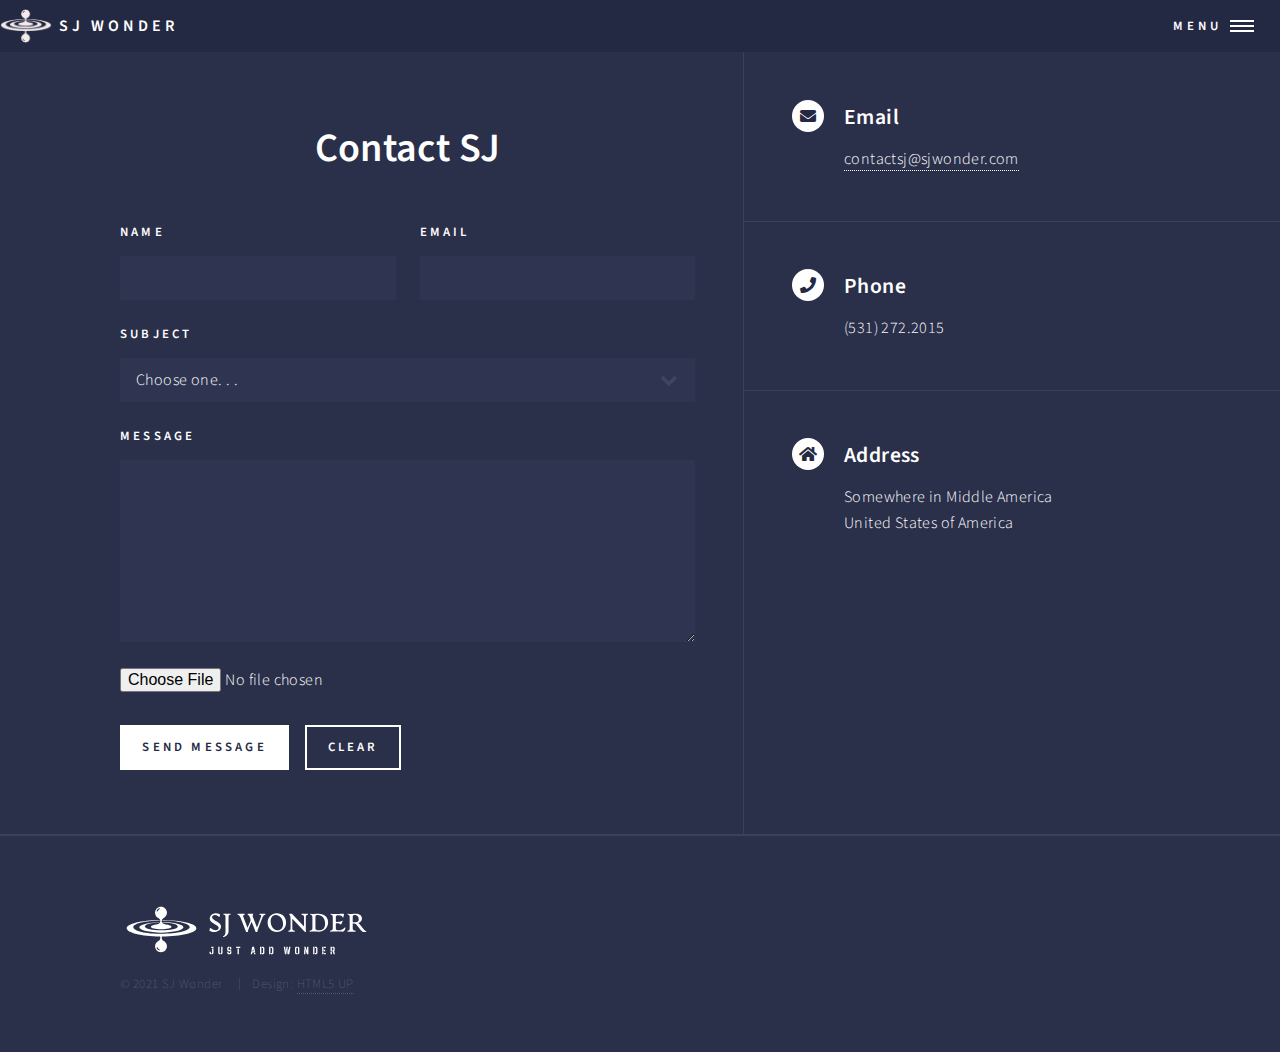
==== commit 52b6c01a: "fixing links" ====
--- a/index.html
+++ b/index.html
@@ -34,11 +34,11 @@
       <nav id="menu">
         <ul class="links">
           <li>
-            <a href="https://jsspeedway.netlify.app" target="_blank"
+            <a href="https://jsspeedway.netlify.app" target="_blank" 
               >.JS SPEEDWAY: A Coding Project by SJ Wonder</a
             >
           </li>
-          <li><a href= "https://github.com/ShellyWonder/" target="_blank">SJ's GitHub</a></li>
+          <li><a href= "https://github.com/ShellyWonder/" target="_blank" >SJ's GitHub</a></li>
         </ul>
       </nav>
 
@@ -62,6 +62,19 @@
                 <div class="field half">
                   <label for="email">Email</label>
                   <input type="text" name="email" id="email" />
+                </div>
+                <div class="field">
+                                
+                    <label for="subject">Subject</label>
+                    <select>
+                      <option selected>Choose one. . .</option>
+                      <option value="1">We want SJ to attend our bootcamp!</option>
+                      <option value="2">The many virtues of tacos</option>
+                      <option value="3">Just wanted to say "Hi"</option>
+                      <option value="3">Other</option>
+    
+                    </select>
+                  
                 </div>
                 <div class="field">
                   <label for="message">Message</label>
